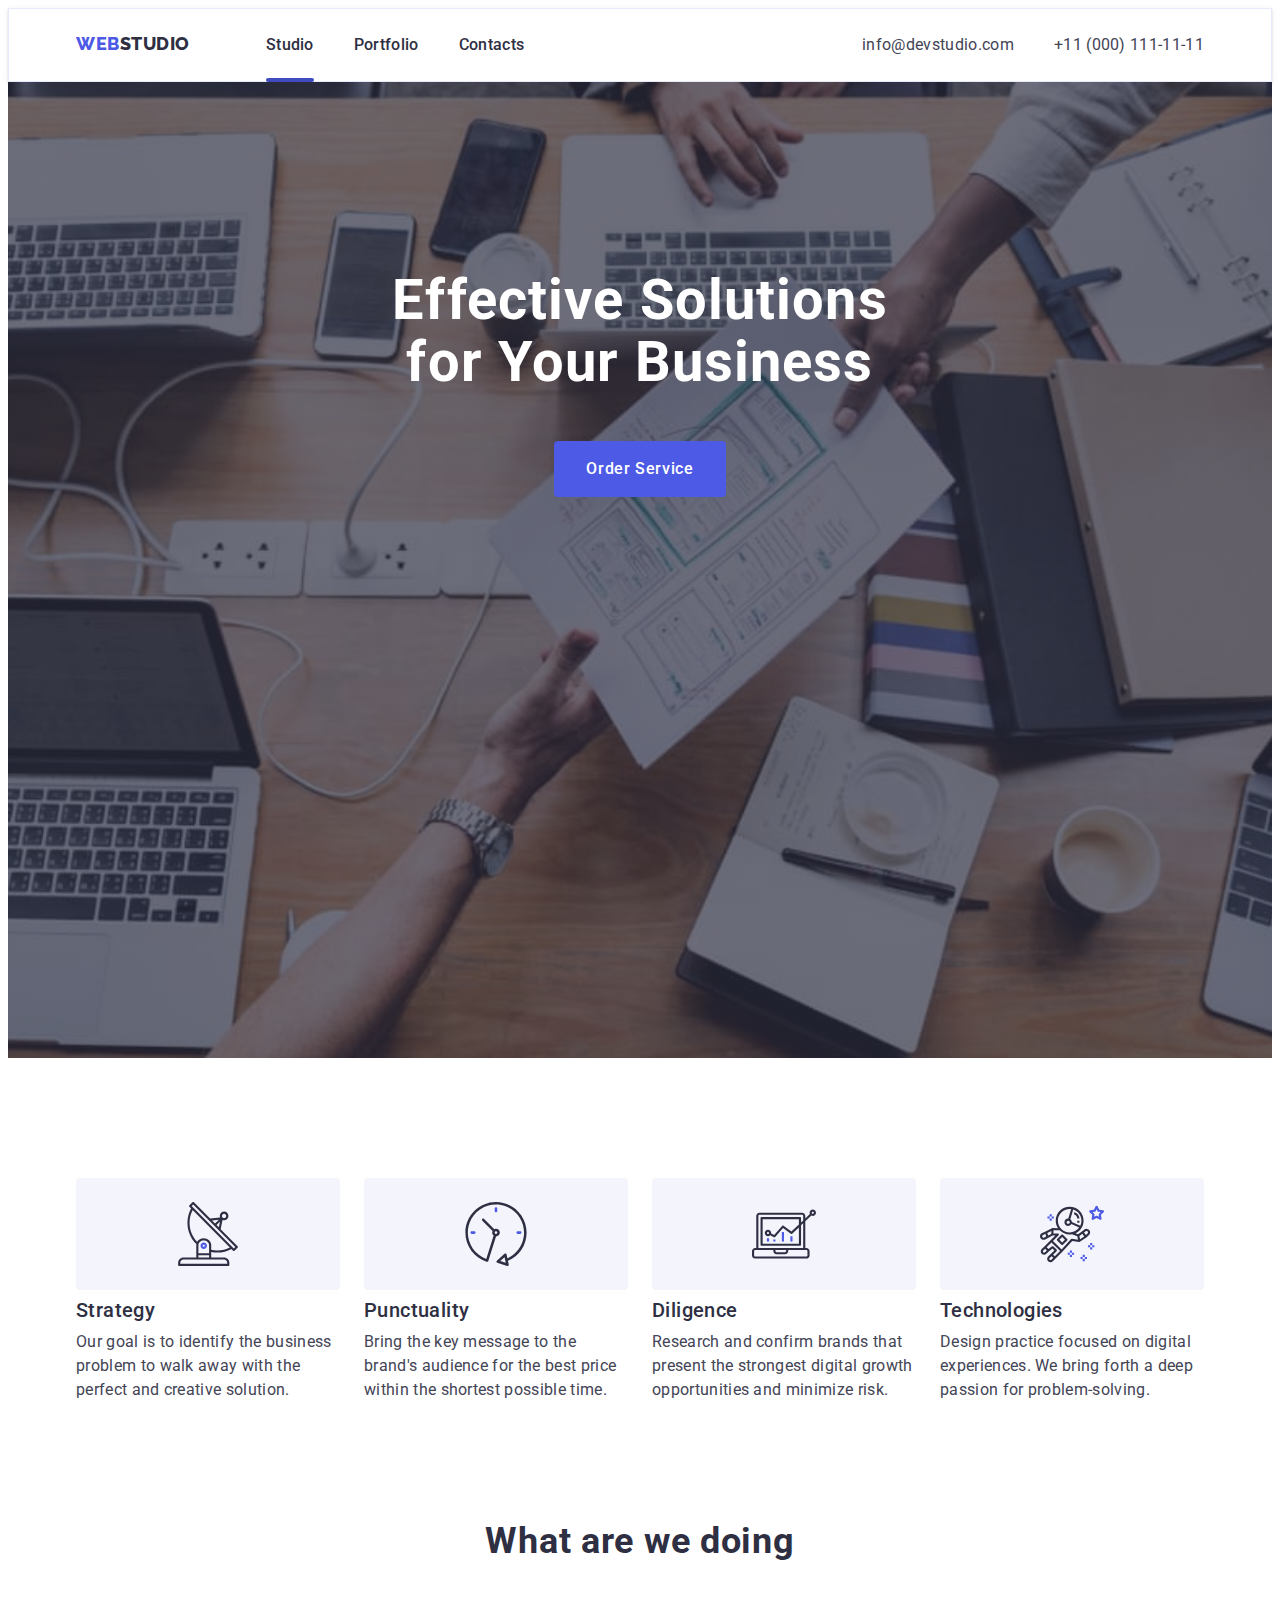
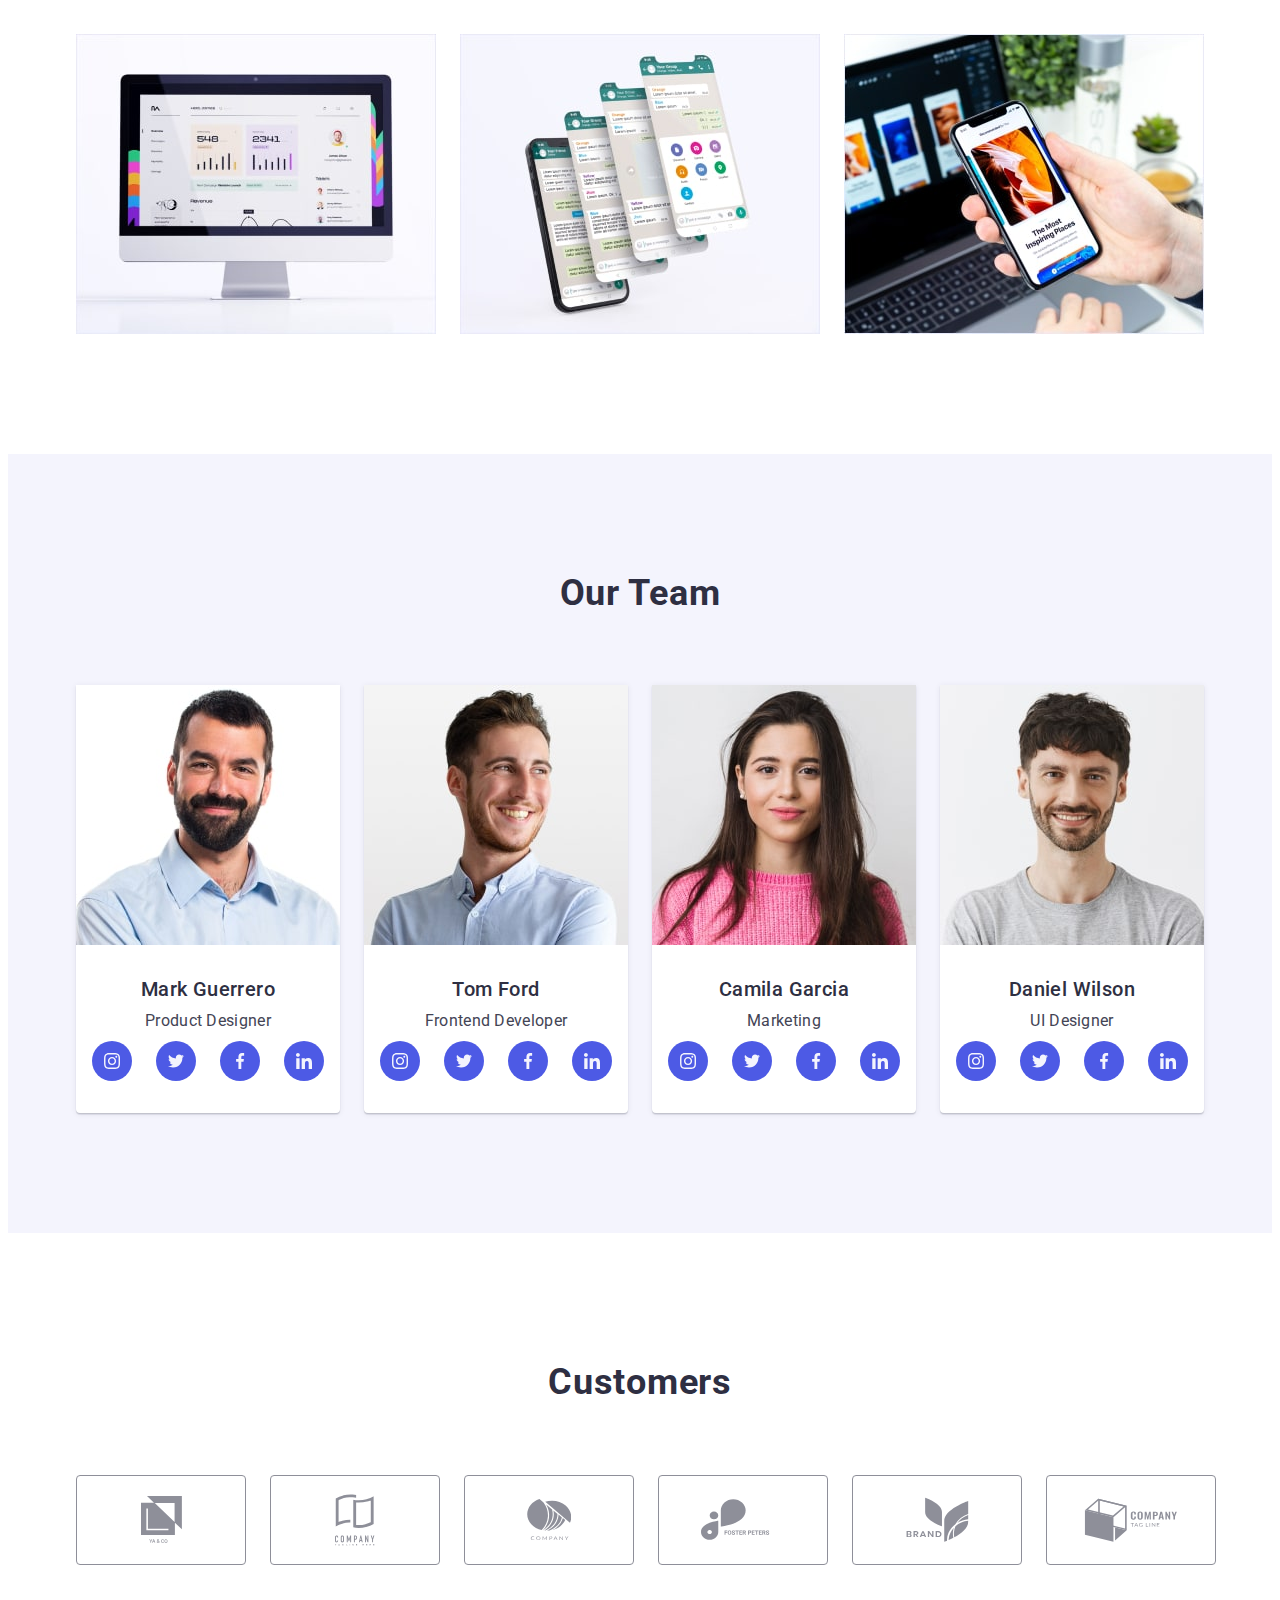
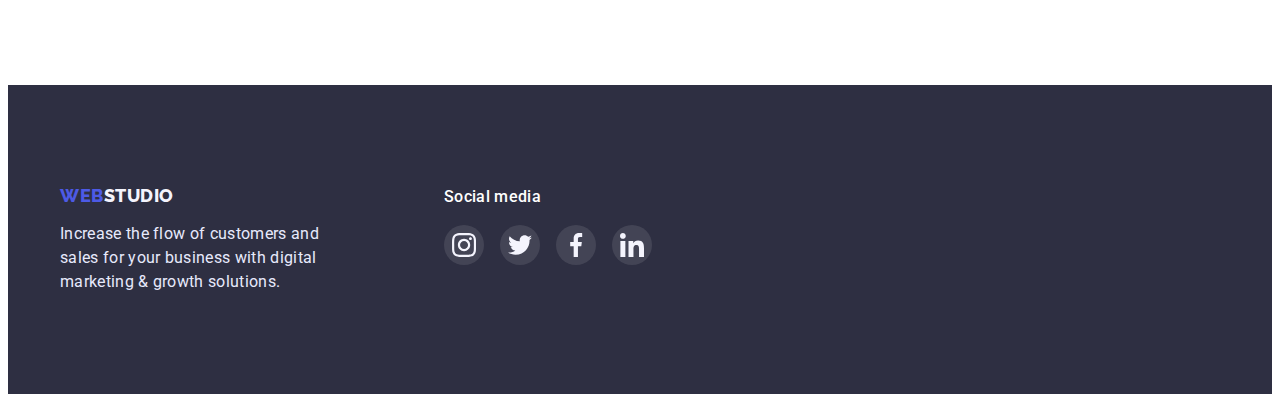
==== index.html @ 76eb7130 "forms done" ====
<!DOCTYPE html>
<html lang="en">
  <head>
    <meta charset="UTF-8" />
    <meta http-equiv="X-UA-Compatible" content="IE=edge" />
    <meta name="viewport" content="width=device-width, initial-scale=1.0" />
    <title>WebStudio</title>
    <link rel="preconnect" href="https://fonts.googleapis.com" />
    <link rel="preconnect" href="https://fonts.gstatic.com" crossorigin />
    <link
      href="https://fonts.googleapis.com/css2?family=Raleway:wght@800&family=Roboto:wght@400;500;700;900&display=swap"
      rel="stylesheet"
    />
    <link
      rel="stylesheet"
      href="https://cdnjs.cloudflare.com/ajax/libs/modern-normalize/1.1.0/modern-normalize.min.css"
      integrity="sha512-wpPYUAdjBVSE4KJnH1VR1HeZfpl1ub8YT/NKx4PuQ5NmX2tKuGu6U/JRp5y+Y8XG2tV+wKQpNHVUX03MfMFn9Q=="
      crossorigin="anonymous"
      referrerpolicy="no-referrer"
    />
    <link rel="stylesheet" href="./css/styles.css" />
  </head>
  <body class="main">
    <!-- Header -->
    <header class="header">
      <div class="header-main-box container">
        <nav class="header-navigation">
          <div class="header-logo-box">
            <a href="./index.html" class="header-logo link-deco"
              ><span class="logo-color">Web</span>Studio</a
            >
          </div>
          <ul class="list header-list">
            <li class="header-li-1">
              <a href="./index.html" class="header-list-item1 link-deco active"
                >Studio</a
              >
            </li>
            <li class="header-li-2">
              <a href="./portfolio.html" class="header-list-item2 link-deco"
                >Portfolio</a
              >
            </li>
            <li>
              <a href="" class="header-list-item3 link-deco">Contacts</a>
            </li>
          </ul>
        </nav>
        <address class="header-contacts">
          <ul class="list header-contacts-flex">
            <li class="adress-list1">
              <a href="mailto:info@devstudio.com" class="header-mail link-deco"
                >info@devstudio.com</a
              >
            </li>
            <li>
              <a href="tel:+110001111111" class="header-tel link-deco"
                >+11 (000) 111-11-11</a
              >
            </li>
          </ul>
        </address>
      </div>
    </header>
    <!-- /Header -->
    <main>
      <!-- Hero section -->
      <section class="hero-background">
        <div class="hero-main-box container hero-back-img">
          <h1 class="hero-title">Effective Solutions for Your Business</h1>
          <button type="button" class="hero-button" data-modal-open>
            Order Service
          </button>
          <div class="backdrop is-hidden" data-modal>
            <div class="modal">
              <button type="button" class="modal-button" data-modal-close>
                <svg class="close-modal-icon" width="8" height="8">
                  <use href="./images/symbol-defs.svg#icon-close-icon"></use>
                </svg>
              </button>
              <h3 class="modal-main-title">
                Leave your contacts and we will call you back
              </h3>
              <form class="modal-form">
                <div class="form-group">
                  <label for="text" class="form-label"
                    ><span class="span-label">Name</span>
                    <div class="form-box">
                      <input
                        type="text"
                        id="text"
                        class="form-input-1"
                        name="name"
                        required
                      />
                      <svg class="form-icon-1" width="22" height="24">
                        <use href="./images/symbol-defs.svg#icon-Frame"></use>
                      </svg>
                    </div>
                  </label>
                </div>
                <div class="form-group">
                  <label for="tel" class="form-label"
                    ><span>Phone</span>
                    <div class="form-box">
                      <input
                        type="tel"
                        id="tel"
                        class="form-input-2"
                        name="phone"
                        required
                      />
                      <svg class="form-icon-2" width="22" height="24">
                        <use href="./images/symbol-defs.svg#icon-phone"></use>
                      </svg>
                    </div>
                  </label>
                </div>
                <div class="form-group">
                  <label for="email" class="form-label">
                    <span>Email</span>
                    <div class="form-box">
                      <input
                        type="email"
                        id="email"
                        class="form-input-3"
                        name="email"
                        required
                      />
                      <svg class="form-icon-3" width="22" height="24">
                        <use
                          href="./images/symbol-defs.svg#icon-email-black"
                        ></use>
                      </svg>
                    </div>
                  </label>
                </div>
                <label for="comment" class="text-area-label">
                  <span>Comment</span>
                  <div class="">
                    <textarea
                      name="comment"
                      class="text-area"
                      placeholder="Text input"
                      id="comment"
                    ></textarea>
                  </div>
                </label>
                <div class="form-check-box">
                  <input
                    type="checkbox"
                    id="Policy"
                    name="Policy"
                    class="form-check visually-hidden"
                    required
                  />
                  <label for="Policy" class="form-label-check">
                    <span>
                      <svg class="form-icon-check" width="10" height="8">
                        <use href="./images/symbol-defs.svg#icon-Check"></use>
                      </svg>
                    </span>
                    I accept the terms and conditions of the Privacy Policy
                  </label>
                </div>
                <button type="submit" class="modal-send-button">Send</button>
              </form>
            </div>
          </div>
        </div>
      </section>
      <!-- /Hero section -->

      <!-- Section 1 -->
      <section class="section1-box">
        <!-- Семантичний заголовок Н2,потім прибрати -->
        <div class="container">
          <h2 hidden>Advantages</h2>
          <ul class="list section-1">
            <li>
              <div class="section1-box-item">
                <a href="">
                  <svg class="section1-icons" width="64" height="64">
                    <use href="./images/symbol-defs.svg#icon-antenna"></use>
                  </svg>
                </a>
              </div>
              <h3 class="main-section1-h3 sect1-item1">Strategy</h3>
              <p class="main-section1-text">
                Our goal is to identify the business problem to walk away with
                the perfect and creative solution.
              </p>
            </li>
            <li>
              <div class="section1-box-item">
                <a href="">
                  <svg class="section1-icons" width="64" height="64">
                    <use href="./images/symbol-defs.svg#icon-clock"></use>
                  </svg>
                </a>
              </div>
              <h3 class="main-section1-h3 sect1-item2">Punctuality</h3>
              <p class="main-section1-text">
                Bring the key message to the brand's audience for the best price
                within the shortest possible time.
              </p>
            </li>
            <li>
              <div class="section1-box-item">
                <a href="">
                  <svg class="section1-icons" width="64" height="64">
                    <use href="./images/symbol-defs.svg#icon-diagram"></use>
                  </svg>
                </a>
              </div>
              <h3 class="main-section1-h3 sect1-item3">Diligence</h3>
              <p class="main-section1-text">
                Research and confirm brands that present the strongest digital
                growth opportunities and minimize risk.
              </p>
            </li>
            <li>
              <div class="section1-box-item">
                <a href="">
                  <svg class="section1-icons" width="64" height="64">
                    <use href="./images/symbol-defs.svg#icon-astronaut"></use>
                  </svg>
                </a>
              </div>
              <h3 class="main-section1-h3 sect1-item4">Technologies</h3>
              <p class="main-section1-text">
                Design practice focused on digital experiences. We bring forth a
                deep passion for problem-solving.
              </p>
            </li>
          </ul>
        </div>
      </section>
      <!-- /Section 1 -->

      <!-- Section 2 -->
      <section class="section2-box">
        <div class="container">
          <h2 class="main-section2-h2">What are we doing</h2>
          <ul class="list section-2">
            <li>
              <img
                src="./images/sec2img1-min.jpg"
                alt="our offers"
                width="360"
                height="300"
              />
            </li>
            <li>
              <img
                src="./images/sec2img2-min.jpg"
                alt="our offers"
                width="360"
                height="300"
              />
            </li>
            <li>
              <img
                src="./images/sec2img3-min.jpg"
                alt="our offers"
                width="360"
                height="300"
              />
            </li>
          </ul>
        </div>
      </section>
      <!-- /Section 2 -->

      <!-- Section 3 -->
      <section class="team-section">
        <div class="container">
          <h2 class="main-section3-h2">Our Team</h2>
          <ul class="list social-list">
            <li class="team-list-1">
              <img
                src="./images/team1-min.jpg"
                alt="Our Team"
                width="264"
                height="260"
              />
              <div class="team-text-box">
                <h3 class="our-team-h3">Mark Guerrero</h3>
                <p class="our-team-text">Product Designer</p>
                <ul class="social-list list">
                  <li class="team-list-size">
                    <a href="" class="social-link-item">
                      <svg width="16" height="16" class="team-sections-svg">
                        <use
                          href="./images/symbol-defs.svg#icon-instagram"
                        ></use>
                      </svg>
                    </a>
                  </li>
                  <li class="team-list-size">
                    <a href="" class="social-link-item">
                      <svg width="16" height="16" class="team-sections-svg">
                        <use href="./images/symbol-defs.svg#icon-twitter"></use>
                      </svg>
                    </a>
                  </li>
                  <li class="team-list-size">
                    <a href="" class="social-link-item">
                      <svg width="16" height="16" class="team-sections-svg">
                        <use
                          href="./images/symbol-defs.svg#icon-facebook"
                        ></use>
                      </svg>
                    </a>
                  </li>
                  <li class="team-list-size">
                    <a href="" class="social-link-item">
                      <svg width="16" height="16" class="team-sections-svg">
                        <use
                          href="./images/symbol-defs.svg#icon-linkedin"
                        ></use>
                      </svg>
                    </a>
                  </li>
                </ul>
              </div>
            </li>
            <li class="team-list-1">
              <img
                src="./images/team2-min.jpg"
                alt="Our Team"
                width="264"
                height="260"
              />
              <div class="team-text-box">
                <h3 class="our-team-h3">Tom Ford</h3>
                <p class="our-team-text">Frontend Developer</p>
                <ul class="social-list list">
                  <li class="team-list-size">
                    <a href="" class="social-link-item">
                      <svg width="16" height="16" class="team-sections-svg">
                        <use
                          href="./images/symbol-defs.svg#icon-instagram"
                        ></use>
                      </svg>
                    </a>
                  </li>
                  <li class="team-list-size">
                    <a href="" class="social-link-item">
                      <svg width="16" height="16" class="team-sections-svg">
                        <use href="./images/symbol-defs.svg#icon-twitter"></use>
                      </svg>
                    </a>
                  </li>
                  <li class="team-list-size">
                    <a href="" class="social-link-item">
                      <svg width="16" height="16" class="team-sections-svg">
                        <use
                          href="./images/symbol-defs.svg#icon-facebook"
                        ></use>
                      </svg>
                    </a>
                  </li>
                  <li class="team-list-size">
                    <a href="" class="social-link-item">
                      <svg width="16" height="16" class="team-sections-svg">
                        <use
                          href="./images/symbol-defs.svg#icon-linkedin"
                        ></use>
                      </svg>
                    </a>
                  </li>
                </ul>
              </div>
            </li>
            <li class="team-list-1">
              <img
                src="./images/team3-min.jpg"
                alt="Our Team"
                width="264"
                height="260"
              />
              <div class="team-text-box">
                <h3 class="our-team-h3">Camila Garcia</h3>
                <p class="our-team-text">Marketing</p>
                <ul class="social-list list">
                  <li class="team-list-size">
                    <a href="" class="social-link-item">
                      <svg width="16" height="16" class="team-sections-svg">
                        <use
                          href="./images/symbol-defs.svg#icon-instagram"
                        ></use>
                      </svg>
                    </a>
                  </li>
                  <li class="team-list-size">
                    <a href="" class="social-link-item">
                      <svg width="16" height="16" class="team-sections-svg">
                        <use href="./images/symbol-defs.svg#icon-twitter"></use>
                      </svg>
                    </a>
                  </li>
                  <li class="team-list-size">
                    <a href="" class="social-link-item">
                      <svg width="16" height="16" class="team-sections-svg">
                        <use
                          href="./images/symbol-defs.svg#icon-facebook"
                        ></use>
                      </svg>
                    </a>
                  </li>
                  <li class="team-list-size">
                    <a href="" class="social-link-item">
                      <svg width="16" height="16" class="team-sections-svg">
                        <use
                          href="./images/symbol-defs.svg#icon-linkedin"
                        ></use>
                      </svg>
                    </a>
                  </li>
                </ul>
              </div>
            </li>
            <li class="team-list-1">
              <img
                src="./images/team4-min.jpg"
                alt="Our Team"
                width="264"
                height="260"
              />
              <div class="team-text-box">
                <h3 class="our-team-h3">Daniel Wilson</h3>
                <p class="our-team-text">UI Designer</p>
                <ul class="social-list list">
                  <li class="team-list-size">
                    <a href="" class="social-link-item">
                      <svg width="16" height="16" class="team-sections-svg">
                        <use
                          href="./images/symbol-defs.svg#icon-instagram"
                        ></use>
                      </svg>
                    </a>
                  </li>
                  <li class="team-list-size">
                    <a href="" class="social-link-item">
                      <svg width="16" height="16" class="team-sections-svg">
                        <use href="./images/symbol-defs.svg#icon-twitter"></use>
                      </svg>
                    </a>
                  </li>
                  <li class="team-list-size">
                    <a href="" class="social-link-item">
                      <svg width="16" height="16" class="team-sections-svg">
                        <use
                          href="./images/symbol-defs.svg#icon-facebook"
                        ></use>
                      </svg>
                    </a>
                  </li>
                  <li class="team-list-size">
                    <a href="" class="social-link-item">
                      <svg width="16" height="16" class="team-sections-svg">
                        <use
                          href="./images/symbol-defs.svg#icon-linkedin"
                        ></use>
                      </svg>
                    </a>
                  </li>
                </ul>
              </div>
            </li>
          </ul>
        </div>
      </section>
      <!-- /Section 3 -->

      <!-- Section 4 -->
      <section class="customers-section">
        <div class="container">
          <h2 class="main-section4-h2">Customers</h2>
          <ul class="list customers-list">
            <li class="customers-list-items">
              <a href="" class="customers-items">
                <svg class="section4-icon-1" width="41" height="47">
                  <use href="./images/symbol-defs.svg#icon-group"></use>
                </svg>
              </a>
            </li>
            <li class="customers-list-items">
              <a href="" class="customers-items">
                <svg class="section4-icon-2" width="40" height="52">
                  <use href="./images/symbol-defs.svg#icon-group2"></use>
                </svg>
              </a>
            </li>
            <li class="customers-list-items">
              <a href="" class="customers-items">
                <svg class="section4-icon-3" width="44" height="41">
                  <use href="./images/symbol-defs.svg#icon-group3"></use>
                </svg>
              </a>
            </li>
            <li class="customers-list-items">
              <a href="" class="customers-items">
                <svg class="section4-icon-4" width="84" height="41">
                  <use href="./images/symbol-defs.svg#icon-group4"></use>
                </svg>
              </a>
            </li>
            <li class="customers-list-items">
              <a href="" class="customers-items">
                <svg class="section4-icon-5" width="63" height="45">
                  <use href="./images/symbol-defs.svg#icon-group5"></use>
                </svg>
              </a>
            </li>
            <li class="customers-list-items">
              <a href="" class="customers-items">
                <svg class="section4-icon-6" width="94" height="44">
                  <use href="./images/symbol-defs.svg#icon-group6"></use>
                </svg>
              </a>
            </li>
          </ul>
        </div>
      </section>

      <!-- /Section 4 -->
    </main>

    <!-- Footer -->
    <footer class="background-footer">
      <div class="footer-container">
        <div>
          <a href="./index.html" class="footer-title link-deco"
            ><span class="logo-color">Web</span>Studio</a
          >
          <p class="footer-text">
            Increase the flow of customers and sales for your business with
            digital marketing & growth solutions.
          </p>
        </div>
        <div class="footer-social-box">
          <p class="footer-social-text">Social media</p>
          <ul class="footer-socials-list list">
            <li class="footer-icons">
              <a href="" class="footer-icon-1">
                <svg width="24" height="24" class="footer-svg">
                  <use href="./images/symbol-defs.svg#icon-instagram"></use>
                </svg>
              </a>
            </li>
            <li class="footer-icons">
              <a href="" class="footer-icon-1">
                <svg width="24" height="24" class="footer-svg">
                  <use href="./images/symbol-defs.svg#icon-twitter"></use>
                </svg>
              </a>
            </li>
            <li class="footer-icons">
              <a href="" class="footer-icon-1">
                <svg width="24" height="24" class="footer-svg">
                  <use href="./images/symbol-defs.svg#icon-facebook"></use>
                </svg>
              </a>
            </li>
            <li class="footer-icons">
              <a href="" class="footer-icon-1">
                <svg width="24" height="24" class="footer-svg">
                  <use href="./images/symbol-defs.svg#icon-linkedin"></use>
                </svg>
              </a>
            </li>
          </ul>
        </div>
      </div>
    </footer>
    <script src="./js/modal.js"></script>
  </body>
</html>
---- css/styles.css ----
:root {
  --main-title-color: #2e2f42;
  --secondary-text-color: #434455;
  --button-section-color: #4d5ae5;
}

h1,
h2,
h3,
h4,
h5,
h6,
p {
  margin: 0;
}

ul {
  margin: 0;
  padding: 0;
}

img {
  display: block;
}
body {
  font-family: "Roboto", sans-serif;
}

.container {
  width: 1160px;
  margin: 0 auto;
  padding-left: 16px;
  padding-right: 16px;
  box-sizing: border-box;
}

.header-main-box {
  display: flex;
  align-items: center;
}

.list {
  list-style: none;
  margin: 0;
  padding: 0;
}

.visually-hidden {
  visibility: hidden;
}

/* ---------------  Header ----------*/

.header {
  border: 1px solid #e7e9fc;
  padding: 24px 0;
  box-shadow: 0px 2px 1px rgba(46, 47, 66, 0.08),
    0px 1px 1px rgba(46, 47, 66, 0.16), 0px 1px 6px rgba(46, 47, 66, 0.08);
}

.header-navigation {
  display: flex;
}
.header-logo {
  font-family: "Raleway";
  font-style: normal;
  font-weight: 800;
  font-size: 18px;
  line-height: 1.2;
  letter-spacing: 0.03em;
  color: var(--main-title-color);
  text-transform: uppercase;
}

.header-logo-box {
  margin-right: 76px;
}

.header-list {
  display: flex;
  margin-left: 0 auto;
}

.header-contacts {
  margin-left: auto;
}

.header-contacts-flex {
  display: flex;
}

.logo-color {
  color: #4d5ae5;
}

.active {
  position: relative;
}

.header-list-item1 {
  font-weight: 500;
  font-size: 16px;
  line-height: 1.5;
  letter-spacing: 0.02em;
  color: var(--main-title-color);
  transition: 250ms cubic-bezier(0.4, 0, 0.2, 1);
}

.active::after {
  content: "";
  position: absolute;
  left: 0;
  bottom: -145%;
  display: block;
  width: 100%;
  height: 4px;
  background-color: #404bbf;
  border-radius: 2px;
}

.header-li-1 {
  margin-right: 40px;
}

.header-list-item1:hover,
.header-list-item1:focus {
  color: #404bbf;
}

.header-list-item2 {
  font-weight: 500;
  font-size: 16px;
  line-height: 1.5;
  letter-spacing: 0.02em;
  color: var(--main-title-color);
  transition: 250ms cubic-bezier(0.4, 0, 0.2, 1);
}

.header-li-2 {
  margin-right: 40px;
}

.header-list-item2:hover,
.header-list-item2:focus {
  color: #404bbf;
}

.header-list-item3 {
  font-weight: 500;
  font-size: 16px;
  line-height: 1.5;
  letter-spacing: 0.02em;
  color: var(--main-title-color);
  transition: 250ms cubic-bezier(0.4, 0, 0.2, 1);
}

.header-list-item3:hover,
.header-list-item3:focus {
  color: #404bbf;
}

.header-mail {
  font-style: normal;
  font-weight: 400;
  font-size: 16px;
  line-height: 1.5;
  letter-spacing: 0.02em;
  color: #434455;
  transition: 250ms cubic-bezier(0.4, 0, 0.2, 1);
}

.header-mail:hover,
.header-mail:focus {
  color: #404bbf;
}

.header-tel {
  font-style: normal;
  font-weight: 400;
  font-size: 16px;
  line-height: 1.5;
  letter-spacing: 0.02em;
  color: #434455;
  transition: 250ms cubic-bezier(0.4, 0, 0.2, 1);
}

.adress-list1 {
  margin-right: 40px;
}

.header-tel:hover,
.header-tel:focus {
  color: #404bbf;
}

/* /Header */

/* -----------------------Web Studio ---*/

.main {
  background: #ffffff;
}

.link-deco {
  text-decoration: none;
}

/*------- Hero Section */

.hero-background {
  padding-top: 188px;
  padding-bottom: 188px;
  margin: auto;

  background-color: #2e2f42;

  background-image: linear-gradient(
      rgba(46, 47, 66, 0.7),
      rgba(46, 47, 66, 0.7)
    ),
    url(../images/people-office\ .jpg);

  height: 600px;
  max-width: 1440px;
  background-size: cover;
  background-repeat: no-repeat;
  background-position: center;
}

.hero-title {
  margin: 0 auto;
  margin-bottom: 48px;
  width: 496px;
  font-style: normal;
  font-size: 56px;
  line-height: 1.1;
  letter-spacing: 0.02em;
  color: #ffffff;
  text-align: center;
}

.hero-button {
  font-family: "Roboto";
  font-style: normal;
  font-weight: 500;
  font-size: 16px;
  line-height: 1.5;
  letter-spacing: 0.04em;
  color: #ffffff;
  background: #4d5ae5;
  cursor: pointer;
  padding: 16px 32px;
  border-radius: 4px;
  border: none;
  display: inline-block;
  margin-left: auto;
  margin-right: auto;
  transition: 250ms cubic-bezier(0.4, 0, 0.2, 1);
}

.hero-button:hover,
.hero-button:focus {
  background: #404bbf;
}

.hero-main-box {
  margin: 0 auto;
  display: flex;
  flex-direction: column;
}

.backdrop {
  position: absolute;
  top: 0;
  left: 0;
  width: 100%;
  height: 676px;
  background-color: rgba(33, 33, 33, 0.2);
  opacity: 1;
  transition: opacity 250ms cubic-bezier(0.4, 0, 0.2, 1);
}

.backdrop.is-hidden {
  opacity: 0;
  pointer-events: none;
}

.modal {
  position: absolute;
  width: 408px;
  height: 576px;
  transform: translate(-50%, -50%);
  background: #fcfcfc;
  top: 374px;
  left: 50%;
  padding: 72px 24px 24px 24px;
  transition: 250ms cubic-bezier(0.4, 0, 0.2, 1);
}

.modal-button {
  position: absolute;
  display: flex;
  top: 24px;
  right: 24px;
  width: 24px;
  height: 24px;
  background: #e7e9fc;
  border: 1px solid rgba(0, 0, 0, 0.1);
  border-radius: 50%;
  margin-left: auto;
  transition: 250ms cubic-bezier(0.4, 0, 0.2, 1);
  padding: 0;
}

.modal-button:hover,
.modal-button:focus {
  background: #404bbf;
  fill: #ffffff;
}

.close-modal-icon {
  width: 8px;
  height: 8px;
  margin: auto;
}

.modal-main-title {
  font-weight: 500;
  font-size: 16px;
  line-height: 1.5;
  text-align: center;
  margin-bottom: 16px;
}

.modal-form {
  display: flex;
  flex-direction: column;
  align-items: center;
}

.form-box {
  position: relative;
}

.form-group {
  margin-bottom: 8px;
}

.text-form {
  margin-bottom: 20px;
}

.form-input-1 {
  width: 100%;
  height: 40px;
  border: 1px solid rgba(33, 33, 33, 0.2);
  border-radius: 4px;
  padding: 0;
  padding-left: 38px;
  padding-top: 11px;
  padding-bottom: 11px;
  outline: transparent;
  transition: 250ms cubic-bezier(0.4, 0, 0.2, 1);
}

.form-input-1:hover,
.form-input-1:focus {
  border: 1px solid #4d5ae5;
}

.form-input-1:focus + .form-icon-1 {
  fill: #4d5ae5;
}

.form-input-1:hover + .form-icon-1 {
  fill: #4d5ae5;
}

.form-icon-1 {
  position: absolute;
  left: 18px;
  top: 20%;
  /* transform: translate(-50%); */
}

.form-input-2 {
  width: 100%;
  height: 40px;
  border: 1px solid rgba(33, 33, 33, 0.2);
  border-radius: 4px;
  padding: 0;
  padding-left: 38px;
  padding-top: 11px;
  padding-bottom: 11px;
  outline: transparent;
  transition: 250ms cubic-bezier(0.4, 0, 0.2, 1);
}

.form-input-2:hover,
.form-input-2:focus {
  border: 1px solid #4d5ae5;
}

.form-input-2:focus + .form-icon-2 {
  fill: #4d5ae5;
}

.form-input-2:hover + .form-icon-2 {
  fill: #4d5ae5;
}

.form-icon-2 {
  position: absolute;
  left: 15px;
  top: 20%;
}

/* .form-input-2:valid {
  background-color: #31d0aa;
} */

.form-input-3 {
  width: 100%;
  height: 40px;
  border: 1px solid rgba(33, 33, 33, 0.2);
  border-radius: 4px;
  padding: 0;
  padding-left: 38px;
  padding-top: 11px;
  padding-bottom: 11px;
  outline: transparent;
  transition: 250ms cubic-bezier(0.4, 0, 0.2, 1);
}

.form-input-3:hover,
.form-input-3:focus {
  border: 1px solid #4d5ae5;
}

.form-input-3:focus + .form-icon-3 {
  fill: #4d5ae5;
}

.form-input-3:hover + .form-icon-3 {
  fill: #4d5ae5;
}

.form-icon-3 {
  position: absolute;
  left: 14px;
  top: 20%;
}

.text-area {
  width: 100%;
  height: 120px;
  border: 1px solid rgba(33, 33, 33, 0.2);
  border-radius: 4px;
  resize: none;
  padding: 8px 16px;
  font-family: "Roboto";
  font-style: normal;
  font-weight: 400;
  font-size: 12px;
  line-height: 1.16;
  letter-spacing: 0.04em;
  color: rgba(117, 117, 117, 0.5);
  transition: 250ms cubic-bezier(0.4, 0, 0.2, 1);
}

.text-area:hover,
.text-area:focus {
  border: 1px solid #4d5ae5;
}

.form-input-4::placeholder {
  color: rgba(117, 117, 117, 0.5);
}

.modal-send-button {
  font-family: "Roboto";
  font-style: normal;
  font-weight: 500;
  font-size: 16px;
  line-height: 1.5;
  cursor: pointer;
  display: block;
  letter-spacing: 0.04em;
  color: #ffffff;
  width: 169px;
  background: #4d5ae5;
  box-shadow: 0px 4px 4px rgba(0, 0, 0, 0.15);
  border-radius: 4px;
  border: none;
  padding: 16px 32px;
  margin-top: 24px;
  transition: 250ms cubic-bezier(0.4, 0, 0.2, 1);
}

.modal-send-button:hover,
.modal-send-button:focus {
  background: #404bbf;
}

/* .span-label {
  display: block;
} */

.form-label span {
  width: 360px;
  margin-bottom: 4px;
  color: #8e8f99;
  letter-spacing: 0.04em;
  font-family: "Roboto";
  font-style: normal;
  font-weight: 400;
  font-size: 12px;
  line-height: 1.16;
  display: block;
}

.text-area-label {
  width: 360px;
  color: #8e8f99;
  letter-spacing: 0.04em;
  font-family: "Roboto";
  font-style: normal;
  font-weight: 400;
  font-size: 12px;
  line-height: 1.16;
  display: block;
}

.form-check-box {
}

.form-check {
  position: relative;
}

.form-icon-check {
  position: absolute;
  left: 26px;
  bottom: 102px;
  fill: #ffffff;
}

.form-label-check {
  font-weight: 400;
  font-size: 12px;
  line-height: 1.16;
  letter-spacing: 0.04em;
  color: #757575;
  display: flex;
  align-items: center;
}

.form-label-check::before {
  position: absolute;
  left: 23px;
  content: "";
  display: block;
  width: 16px;
  height: 16px;
  border: 1.25px solid #2e2f42;
  border-radius: 2px;
  margin-right: 8px;
}

.form-check:checked + .form-label-check::before {
  background: #404bbf;
}

/* .form-label-check span {
  display: block;
  width: 16px;
  height: 16px;
  border: 1.25px solid #2e2f42;
  border-radius: 2px;
  margin-right: 8px;
  display: flex;
  align-items: center;
  /* fill: transparent; */

/* .form-check:checked + .form-label-check span {
  fill: #404bbf;
} */

/* /Hero Section */

/* ----------------Section 1 */

.main-section1-h3 {
  font-weight: 500;
  font-size: 20px;
  line-height: 1.2;
  letter-spacing: 0.02em;
  color: var(--main-title-color);
  margin: 0;
}

.main-section1-text {
  font-weight: 400;
  font-size: 16px;
  line-height: 1.5;
  letter-spacing: 0.02em;
  color: var(--secondary-text-color);
  width: 264px;
  margin: 0;
  margin-top: 8px;
}

.section1-box-item {
  height: 112px;
  background: #f4f4fd;
  border-radius: 4px;
  margin-bottom: 8px;
  display: flex;
  justify-content: center;
  align-items: center;
}

.section1-icons {
  display: flex;
  width: 64px;
  height: 64px;
}

.section1-box {
  padding-top: 120px;
  padding-bottom: 120px;
}

.section-1 {
  display: flex;
  list-style: none;
  padding: 0;
  gap: 24px;
  margin-left: 0;
}

/* /Section 1 */

/*---------------- Section 2 */

.section2-box {
  padding-bottom: 120px;
}

.main-section2-h2 {
  font-size: 36px;
  line-height: 1.1;
  letter-spacing: 0.02em;
  color: var(--main-title-color);
  display: flex;
  justify-content: center;
  margin-bottom: 72px;
}

.section-2 {
  display: flex;
  justify-content: center;
  gap: 24px;
}
/* /Section 2 */

/* -----------------Section 3*/

.team-text-box {
  padding: 32px 16px;
}

.main-section3-h2 {
  font-size: 36px;
  line-height: 1.1;
  letter-spacing: 0.02em;
  color: var(--main-title-color);
  margin: 0;
  display: flex;
  justify-content: center;
  margin-bottom: 72px;
  text-transform: capitalize;
}

.our-team-h3 {
  font-weight: 500;
  font-size: 20px;
  line-height: 1.2;
  letter-spacing: 0.02em;
  color: var(--main-title-color);
  display: flex;
  justify-content: center;
  margin: 0;
  margin-bottom: 8px;
}

.our-team-text {
  font-weight: 400;
  font-size: 16px;
  line-height: 1.5;
  letter-spacing: 0.02em;
  color: var(--secondary-text-color);
  display: flex;
  justify-content: center;
  margin: 0;
}

.team-section {
  background: #f4f4fd;
  padding-bottom: 120px;
  padding-top: 120px;
}

.team-list-1 {
  display: flex;
  flex-direction: column;
  background: #ffffff;
  box-shadow: 0px 1px 6px rgba(46, 47, 66, 0.08),
    0px 1px 1px rgba(46, 47, 66, 0.16), 0px 2px 1px rgba(46, 47, 66, 0.08);
  border-radius: 0px 0px 4px 4px;
}

.social-list {
  display: flex;
  gap: 24px;
  justify-content: center;
  margin-top: 8px;
}

.team-list-size {
  width: 40px;
  height: 40px;
}

.social-link-item {
  display: flex;
  width: 40px;
  height: 40px;
  background-color: #4d5ae5;
  border-radius: 50%;
  justify-content: center;
  align-items: center;
  transition: 250ms cubic-bezier(0.4, 0, 0.2, 1);
}

.team-sections-svg {
  display: flex;
  width: 16px;
  height: 16px;
}

.team-sections-svg {
  fill: currentColor;
}

.social-link-item:hover,
.social-link-item:focus {
  background-color: #404bbf;
}

/* /Section 3*/

/* Section 4 */

.customers-section {
  padding-top: 130px;
  padding-bottom: 120px;
}

.main-section4-h2 {
  font-size: 36px;
  line-height: 1.1;
  letter-spacing: 0.02em;
  color: var(--main-title-color);
  margin: 0;
  display: flex;
  justify-content: center;
  margin-bottom: 72px;
  text-transform: capitalize;
}

.customers-list {
  display: flex;
  gap: 24px;
}

.customers-items {
  width: 168px;
  height: 88px;
  border: 1px solid #8e8f99;
  border-radius: 4px;
  display: flex;
  justify-content: center;
  align-items: center;
  color: #8e8f99;
  transition: 250ms cubic-bezier(0.4, 0, 0.2, 1);
}

.customers-items:hover,
.customers-items:focus {
  border: 1px solid #404bbf;
  color: #404bbf;
}

.section4-icon-1 {
  width: 41px;
  height: 47px;
  fill: #8e8f99;
  fill: currentColor;
}

.section4-icon-2 {
  width: 40px;
  height: 52px;
  /* fill: #8e8f99; */
  fill: currentColor;
}

.section4-icon-3 {
  width: 44px;
  height: 41px;
  fill: #8e8f99;
  fill: currentColor;
}

.section4-icon-4 {
  width: 84px;
  height: 41px;
  fill: #8e8f99;
  fill: currentColor;
}

.section4-icon-5 {
  width: 63px;
  height: 45px;
  fill: #8e8f99;
  fill: currentColor;
}

.section4-icon-6 {
  width: 94px;
  height: 44px;
  fill: #8e8f99;
  fill: currentColor;
}

/* /Section 4 */

/* ------------------------Portfolio */

/* ------Button list-------- */

.main-section-box {
  padding-top: 96px;
  padding-bottom: 120px;
}

.button-sections {
  display: flex;
  justify-content: center;
  gap: 24px;
  margin-bottom: 72px;
}

.button-item1 {
  font-family: "Roboto";
  font-weight: 500;
  font-size: 16px;
  line-height: 1.5;
  letter-spacing: 0.04em;
  color: var(--button-section-color);
  background: #f4f4fd;
  cursor: pointer;
  width: 69px;
  height: 48px;
  border-radius: 4px;
  border: 1px solid #e7e9fc;
  padding: 12px 24px;
  transition: 250ms cubic-bezier(0.4, 0, 0.2, 1);
}

.button-item1:hover,
.button-item1:focus {
  color: #ffffff;
  background: #404bbf;
  box-shadow: 0px 3px 1px rgba(0, 0, 0, 0.1), 0px 2px 1px rgba(0, 0, 0, 0.08),
    0px 2px 2px rgba(0, 0, 0, 0.12);
  border: #ffffff;
}

.button-item2 {
  font-family: "Roboto";
  font-weight: 500;
  font-size: 16px;
  line-height: 1.5;
  letter-spacing: 0.04em;
  color: var(--button-section-color);
  background: #f4f4fd;
  cursor: pointer;
  height: 48px;
  border: 1px solid #e7e9fc;
  border-radius: 4px;
  padding: 12px 24px;
  transition: 250ms cubic-bezier(0.4, 0, 0.2, 1);
}

.button-item2:hover,
.button-item2:focus {
  color: #ffffff;
  background: #404bbf;
  box-shadow: 0px 3px 1px rgba(0, 0, 0, 0.1), 0px 2px 1px rgba(0, 0, 0, 0.08),
    0px 2px 2px rgba(0, 0, 0, 0.12);
  border: #ffffff;
}

.button-item3 {
  font-family: "Roboto";
  font-weight: 500;
  font-size: 16px;
  line-height: 1.5;
  letter-spacing: 0.04em;
  color: var(--button-section-color);
  background: #f4f4fd;
  cursor: pointer;
  width: 78px;
  height: 48px;
  border: 1px solid #e7e9fc;
  border-radius: 4px;
  transition: 250ms cubic-bezier(0.4, 0, 0.2, 1);
}

.button-item3:hover,
.button-item3:focus {
  color: #ffffff;
  background: #404bbf;
  box-shadow: 0px 3px 1px rgba(0, 0, 0, 0.1), 0px 2px 1px rgba(0, 0, 0, 0.08),
    0px 2px 2px rgba(0, 0, 0, 0.12);
  border: #ffffff;
}

.button-item4 {
  font-family: "Roboto";
  font-weight: 500;
  font-size: 16px;
  line-height: 1.5;
  letter-spacing: 0.04em;
  color: var(--button-section-color);
  background: #f4f4fd;
  cursor: pointer;
  width: 101px;
  height: 48px;
  border: 1px solid #e7e9fc;
  border-radius: 4px;
  transition: 250ms cubic-bezier(0.4, 0, 0.2, 1);
}

.button-item4:hover,
.button-item4:focus {
  color: #ffffff;
  background: #404bbf;
  box-shadow: 0px 3px 1px rgba(0, 0, 0, 0.1), 0px 2px 1px rgba(0, 0, 0, 0.08),
    0px 2px 2px rgba(0, 0, 0, 0.12);
  border: #ffffff;
}

.button-item5 {
  font-family: "Roboto";
  font-weight: 500;
  font-size: 16px;
  line-height: 1.5;
  letter-spacing: 0.04em;
  color: var(--button-section-color);
  background: #f4f4fd;
  cursor: pointer;
  width: 126px;
  height: 48px;
  border: 1px solid #e7e9fc;
  border-radius: 4px;
  transition: 250ms cubic-bezier(0.4, 0, 0.2, 1);
}

.button-item5:hover,
.button-item5:focus {
  color: #ffffff;
  background: #404bbf;
  box-shadow: 0px 3px 1px rgba(0, 0, 0, 0.1), 0px 2px 1px rgba(0, 0, 0, 0.08),
    0px 2px 2px rgba(0, 0, 0, 0.12);
  border: #ffffff;
}

/* /Button list */

/* ---------Portfolio Foto Section ------ */

.foto-section-h3 {
  font-weight: 500;
  font-size: 20px;
  line-height: 1.2;
  letter-spacing: 0.02em;
  color: var(--main-title-color);
  margin-bottom: 8px;
}

.foto-section-text {
  font-weight: 400;
  font-size: 16px;
  line-height: 1.5;
  letter-spacing: 0.02em;
  color: var(--secondary-text-color);
  margin: 0;
}

.foto-border {
  background: #ffffff;
  border-bottom: 1px solid #e7e9fc;
  border-left: 1px solid #e7e9fc;
  border-right: 1px solid #e7e9fc;
}

.foto-section {
  display: flex;
  flex-wrap: wrap;
  row-gap: 48px;
  column-gap: 24px;
}

.foto-item {
  width: calc((100% - 48px) / 3);
}

.foto-section-link {
  display: block;
  position: relative;
  overflow: hidden;
  width: 100%;
  height: 100%;
}

.foto-section-link:hover,
.foto-section-link:focus {
  transition-duration: 250ms;
  box-shadow: 0px 1px 6px rgba(46, 47, 66, 0.08),
    0px 1px 1px rgba(46, 47, 66, 0.16), 0px 2px 1px rgba(46, 47, 66, 0.08);
}

/* <<----- box shadow working  */
/* .foto-item:hover,
.foto-item:focus {
  /* transition-duration: 3000ms;
  box-shadow: 0px 1px 6px rgba(46, 47, 66, 0.08),
    0px 1px 1px rgba(46, 47, 66, 0.16), 0px 2px 1px rgba(46, 47, 66, 0.08);
} */

.overlay {
  position: relative;
  overflow: hidden;
}

.overlay-description {
  position: absolute;
  top: 0;
  left: 0;
  width: 100%;
  height: 100%;
  padding: 41px 32px 163px 32px;
  background: #4d5ae5;
  transform: translateY(100%);
  transition: transform 250ms cubic-bezier(0.4, 0, 0.2, 1);
}

.foto-section-link:hover .overlay-description {
  opacity: 0.8;
  transform: translateY(0);
}

.foto-section-link:focus .overlay-description {
  opacity: 0.8;
  transform: translateY(0);
}

.decsription-text {
  width: auto;
  height: 96px;
  font-weight: 400;
  font-size: 16px;
  line-height: 1.5;
  letter-spacing: 0.02em;
  color: #f4f4fd;
}

/* ---//Portfolio Foto Section--- */

/* -------------------Footer */

.footer-container {
  display: flex;
  width: 1160px;
  margin: 0 auto;
  padding-left: 16px;
  padding-right: 16px;
}

.background-footer {
  background: #2e2f42;
  padding-top: 100px;
  padding-bottom: 100px;
}

.footer-title {
  font-family: "Raleway";
  font-style: normal;
  font-weight: 800;
  font-size: 18px;
  line-height: 1.2;
  color: #f4f4fd;
  letter-spacing: 0.03em;
  text-transform: uppercase;
  margin-bottom: 16px;
  display: inline-block;
}
.footer-text {
  font-weight: 400;
  font-size: 16px;
  line-height: 1.5;
  color: #e7e9fc;
  letter-spacing: 0.02em;
  width: 264px;
}

.footer-social-text {
  font-weight: 500;
  font-size: 16px;
  line-height: 1.5;
  letter-spacing: 0.02em;
  color: #ffffff;
  margin-bottom: 16px;
}

.footer-social-box {
  margin-left: 120px;
  margin-right: auto;
}

.footer-socials-list {
  display: flex;
  justify-content: center;
  gap: 16px;
}

.footer-icon-1:hover,
.footer-icon-1:focus {
  background-color: #31d0aa;
}

.footer-icon-1 {
  display: flex;
  width: 40px;
  height: 40px;
  background-color: rgba(255, 255, 255, 0.1);
  border-radius: 50%;
  justify-content: center;
  align-items: center;
  transition: 250ms cubic-bezier(0.4, 0, 0.2, 1);
}

.footer-svg {
  display: flex;
  width: 24px;
  height: 24px;
}

/* /Footer */
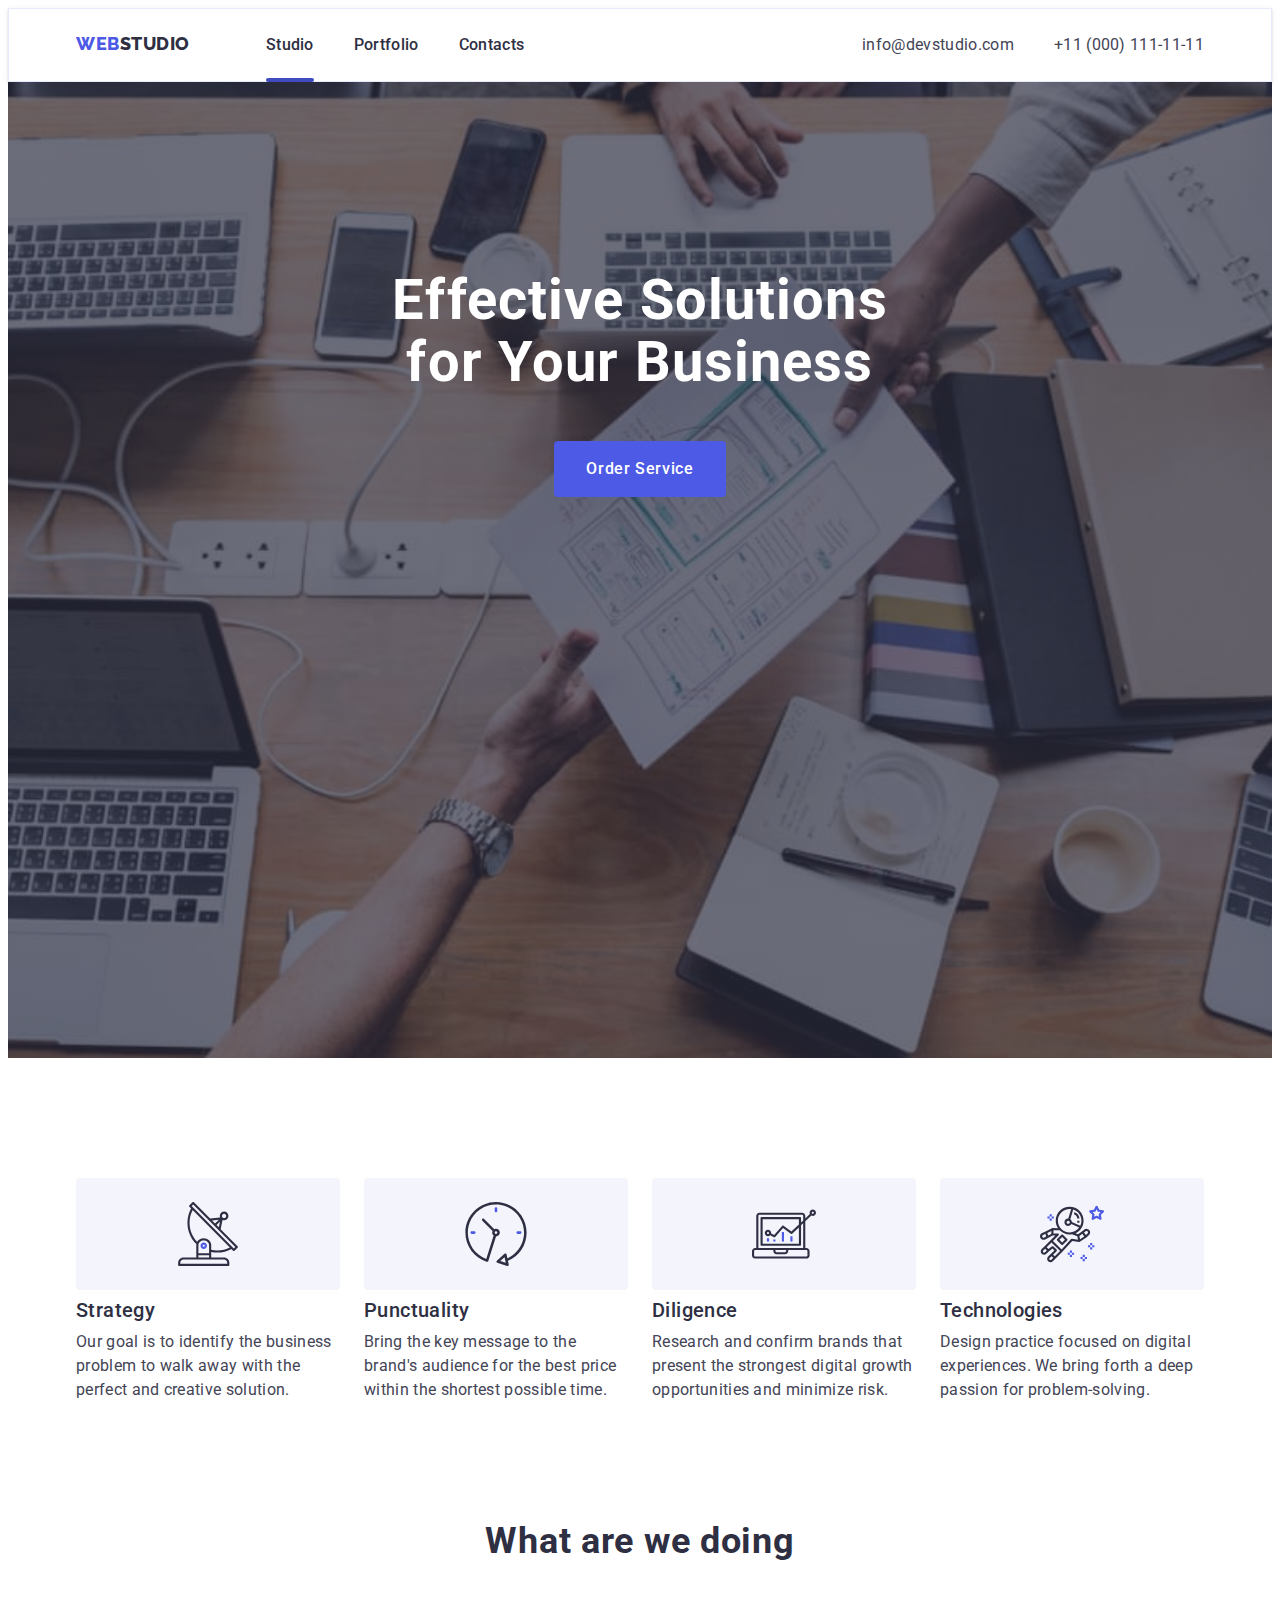
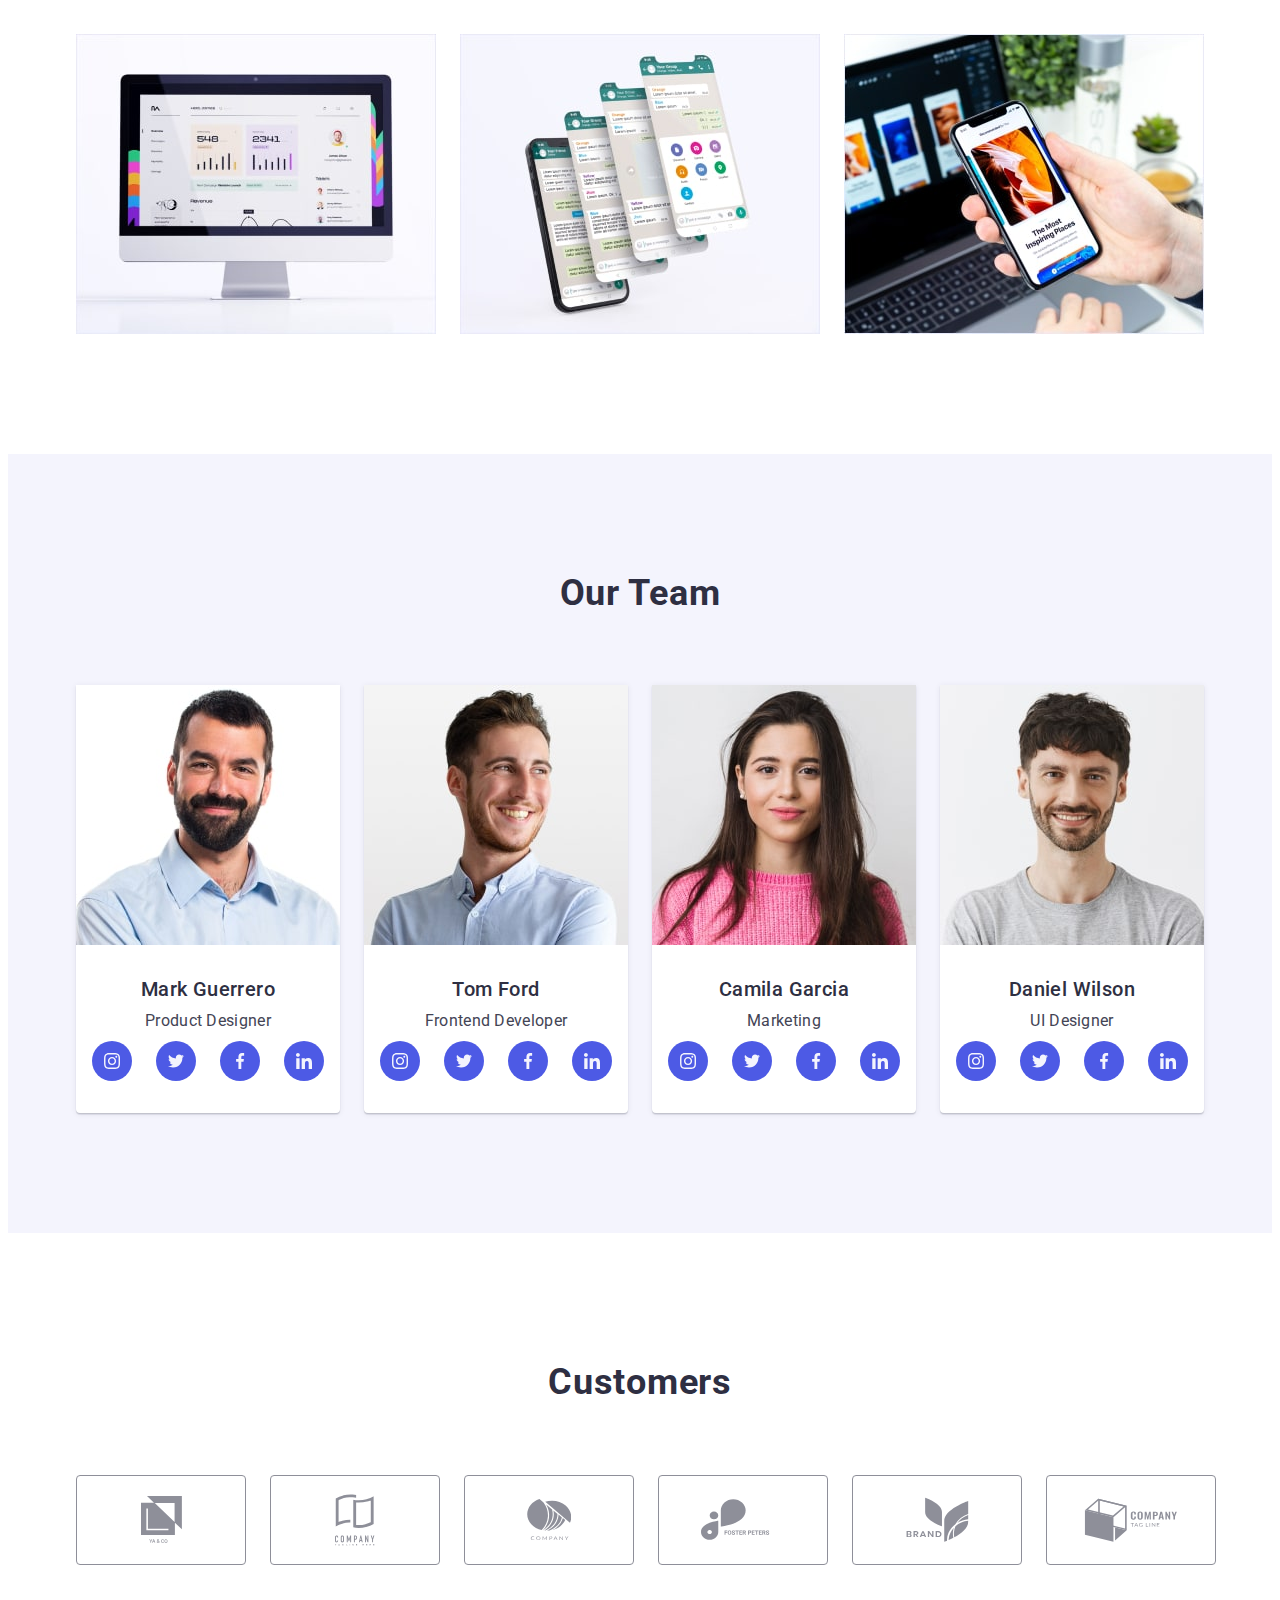
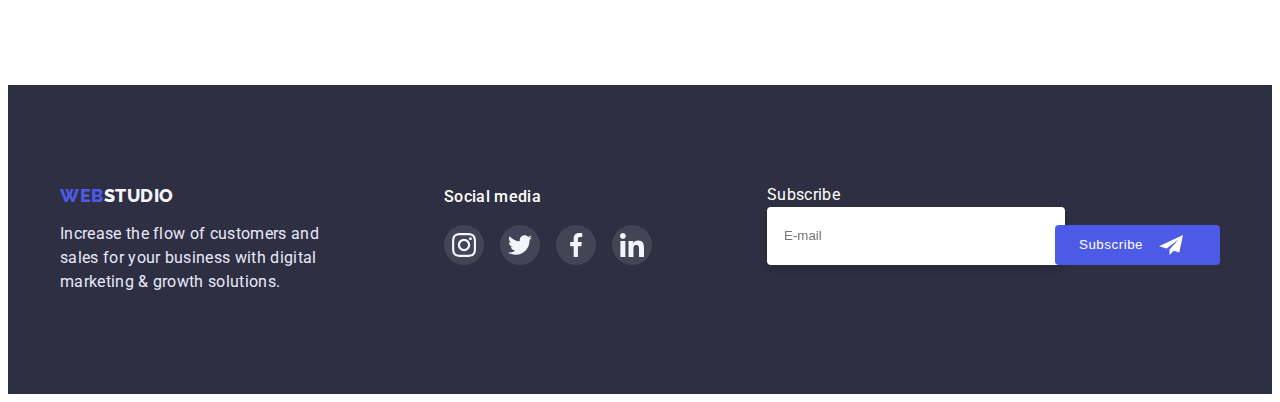
==== commit a151f748: "footer +" ====
--- a/index.html
+++ b/index.html
@@ -160,7 +160,8 @@
                         <use href="./images/symbol-defs.svg#icon-Check"></use>
                       </svg>
                     </span>
-                    I accept the terms and conditions of the Privacy Policy
+                    I accept the terms and conditions of the
+                    <span class="form-deco"> Privacy Policy</span>
                   </label>
                 </div>
                 <button type="submit" class="modal-send-button">Send</button>
@@ -573,6 +574,21 @@
             </li>
           </ul>
         </div>
+        <div class="footer-subscribe-box">
+          <p class="footer-subscribe-text">Subscribe</p>
+          <!-- <div class="footer-subtitle"> -->
+          <input class="footer-form" type="text" placeholder="E-mail" />
+
+          <!-- <a href=""> -->
+          <button class="footer-button" type="submit">
+            Subscribe
+            <svg class="footer-telega-logo" width="24" height="24">
+              <use href="./images/symbol-defs.svg#icon-Telegram"></use>
+            </svg>
+          </button>
+          <!-- </div> -->
+          <!-- </a> -->
+        </div>
       </div>
     </footer>
     <script src="./js/modal.js"></script>
--- a/css/styles.css
+++ b/css/styles.css
@@ -569,6 +569,13 @@
 
 .form-check:checked + .form-label-check::before {
   background: #404bbf;
+  transition: 250ms cubic-bezier(0.4, 0, 0.2, 1);
+}
+
+.form-deco {
+  color: #4d5ae5;
+  text-decoration: underline;
+  margin-left: 5px;
 }
 
 /* .form-label-check span {
@@ -1169,4 +1176,63 @@
   height: 24px;
 }
 
+.footer-subscribe-box {
+  position: relative;
+  width: 453px;
+  height: 80px;
+  display: flex;
+}
+
+.footer-subscribe-text {
+  position: absolute;
+  letter-spacing: 0.02em;
+  /* margin-bottom: 16px; */
+  color: #ffffff;
+}
+
+.footer-button {
+  position: absolute;
+  right: 0;
+  bottom: 0;
+  display: flex;
+  align-items: center;
+  text-align: center;
+  width: 165px;
+  height: 40px;
+  background: #4d5ae5;
+  border-radius: 4px;
+  letter-spacing: 0.04em;
+  color: #ffffff;
+  padding: 8px 24px;
+  border: none;
+  cursor: pointer;
+}
+
+.footer-button:hover {
+  background: #404bbf;
+  transition: 250ms cubic-bezier(0.4, 0, 0.2, 1);
+}
+
+.footer-telega-logo {
+  margin-left: 16px;
+}
+
+/* .footer-subtitle {
+  position: relative;
+  display: flex;
+  gap: 24px;
+} */
+
+.footer-form {
+  position: absolute;
+  left: 0;
+  bottom: 0;
+  width: 264px;
+  height: 40px;
+  border: 1px solid rgba(255, 255, 255, 0.3);
+  filter: drop-shadow(0px 4px 4px rgba(0, 0, 0, 0.15));
+  border-radius: 4px;
+  padding: 8px 16px;
+}
+
 /* /Footer */
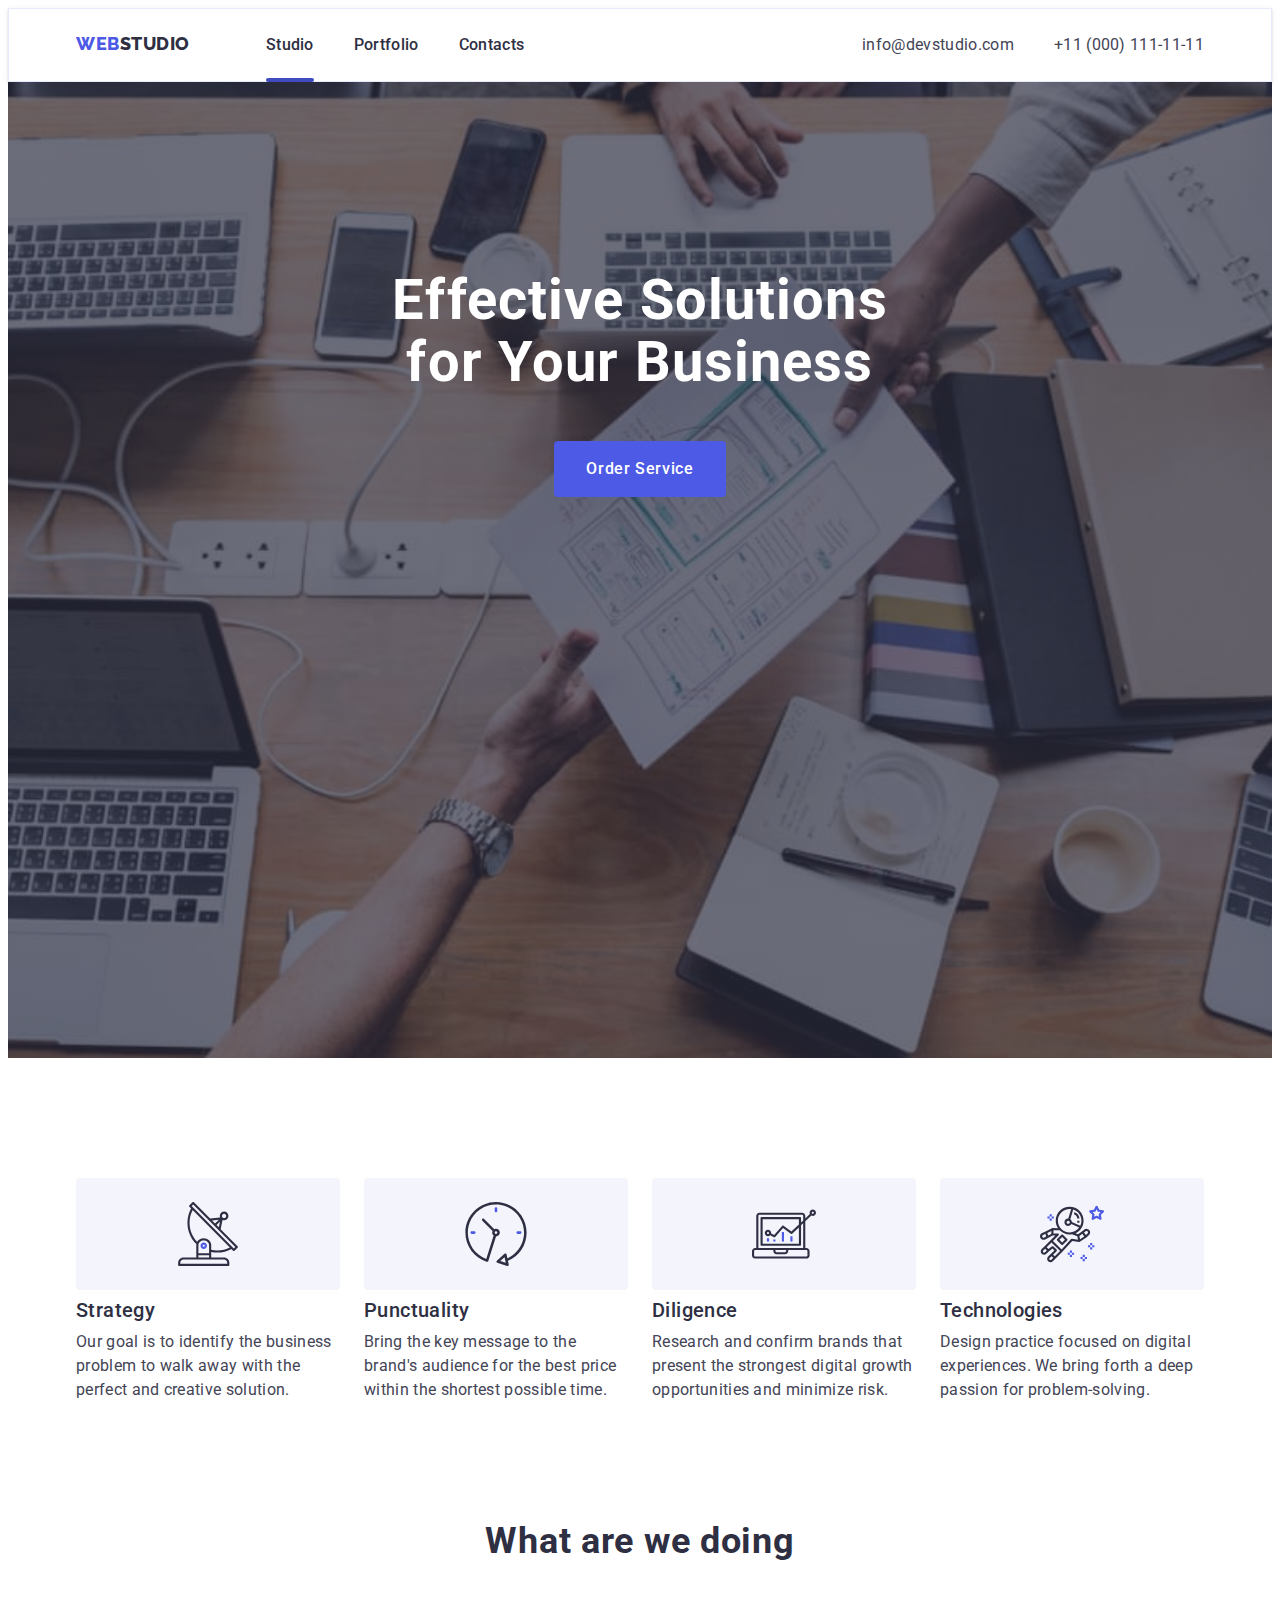
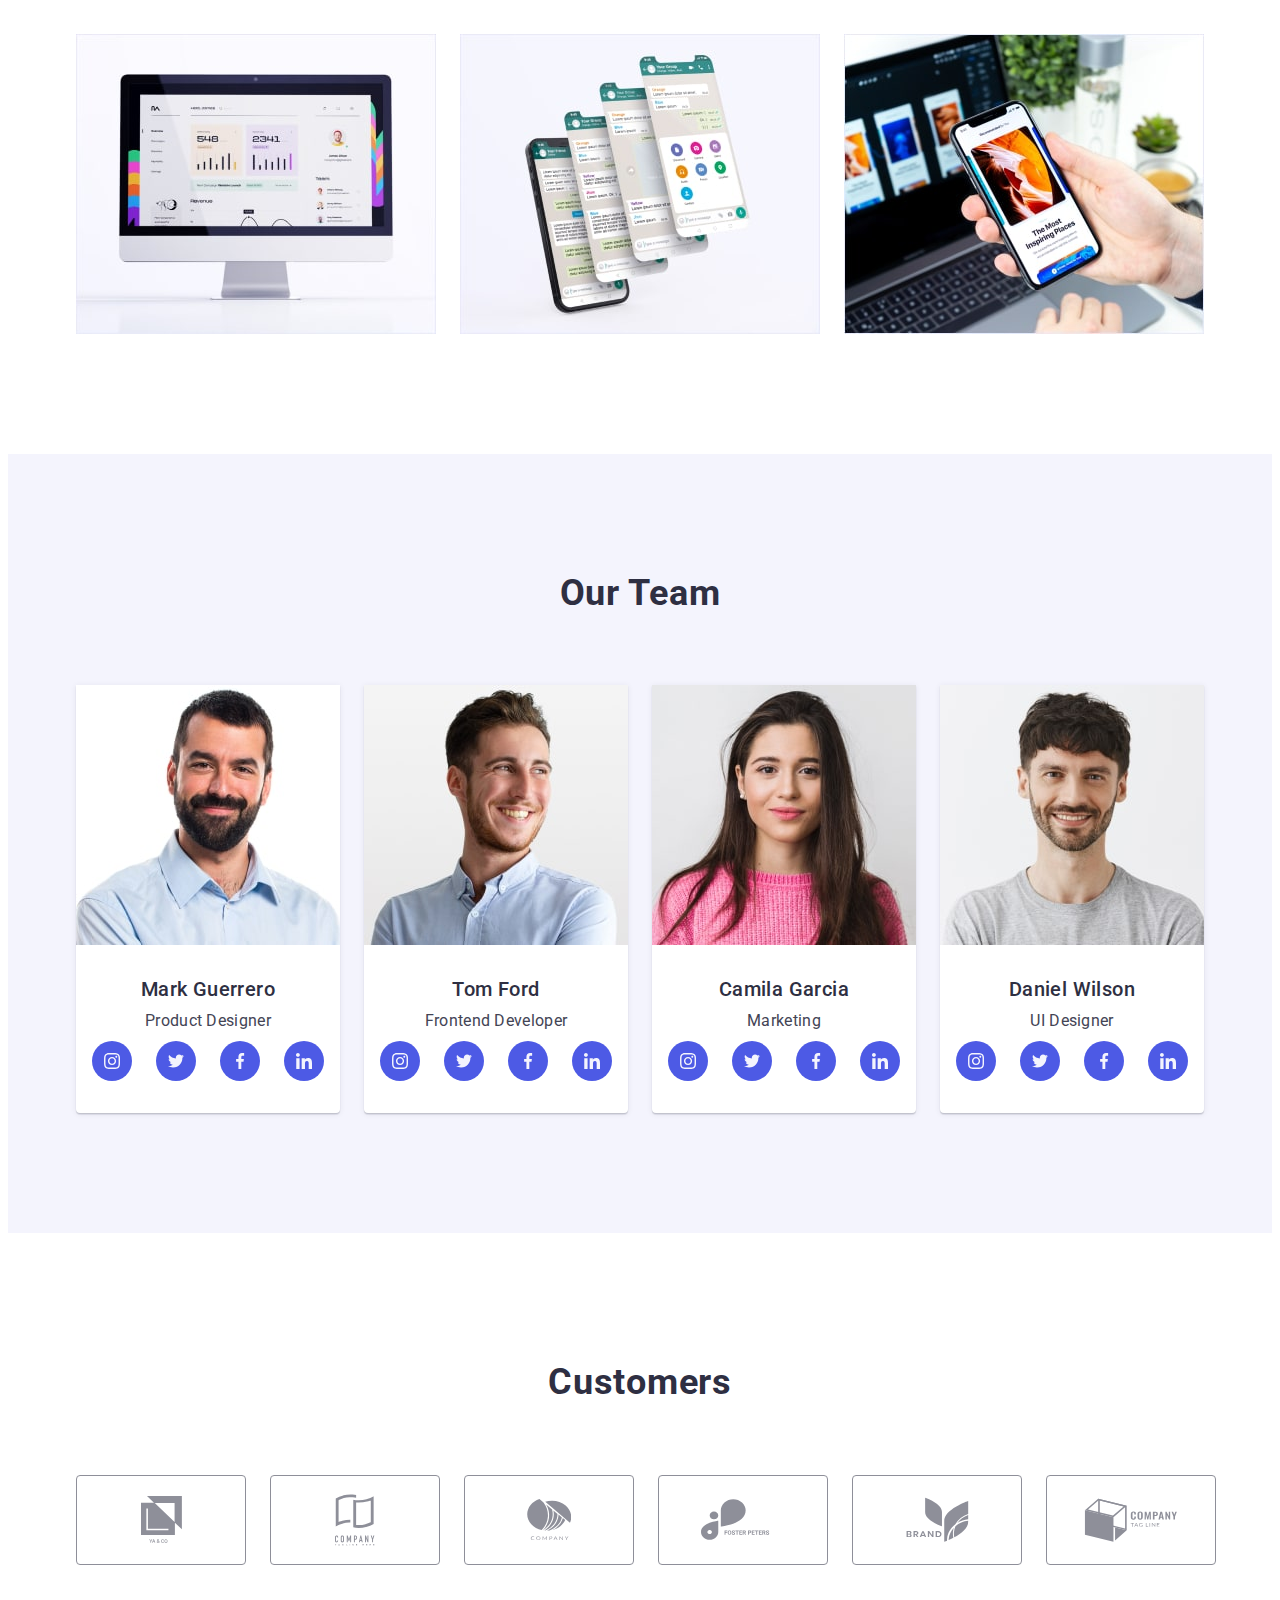
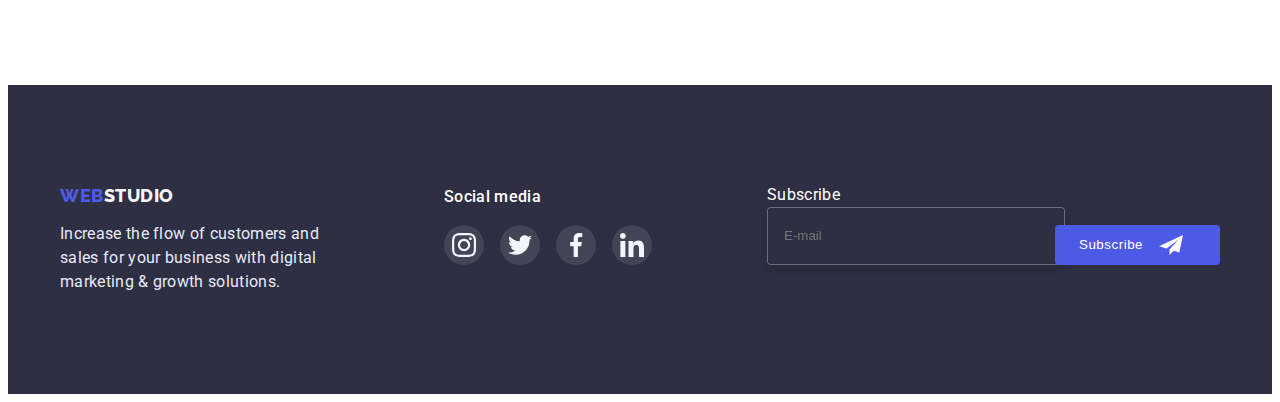
==== commit 980da525: "new modal done +-" ====
--- a/index.html
+++ b/index.html
@@ -82,88 +82,84 @@
                 Leave your contacts and we will call you back
               </h3>
               <form class="modal-form">
-                <div class="form-group">
-                  <label for="text" class="form-label"
-                    ><span class="span-label">Name</span>
-                    <div class="form-box">
-                      <input
-                        type="text"
-                        id="text"
-                        class="form-input-1"
-                        name="name"
-                        required
-                      />
-                      <svg class="form-icon-1" width="22" height="24">
-                        <use href="./images/symbol-defs.svg#icon-Frame"></use>
-                      </svg>
-                    </div>
-                  </label>
-                </div>
-                <div class="form-group">
-                  <label for="tel" class="form-label"
-                    ><span>Phone</span>
-                    <div class="form-box">
-                      <input
-                        type="tel"
-                        id="tel"
-                        class="form-input-2"
-                        name="phone"
-                        required
-                      />
-                      <svg class="form-icon-2" width="22" height="24">
-                        <use href="./images/symbol-defs.svg#icon-phone"></use>
-                      </svg>
-                    </div>
-                  </label>
-                </div>
-                <div class="form-group">
-                  <label for="email" class="form-label">
-                    <span>Email</span>
-                    <div class="form-box">
-                      <input
-                        type="email"
-                        id="email"
-                        class="form-input-3"
-                        name="email"
-                        required
-                      />
-                      <svg class="form-icon-3" width="22" height="24">
-                        <use
-                          href="./images/symbol-defs.svg#icon-email-black"
-                        ></use>
-                      </svg>
-                    </div>
-                  </label>
-                </div>
-                <label for="comment" class="text-area-label">
-                  <span>Comment</span>
-                  <div class="">
-                    <textarea
-                      name="comment"
-                      class="text-area"
-                      placeholder="Text input"
-                      id="comment"
-                    ></textarea>
-                  </div>
-                </label>
-                <div class="form-check-box">
+                <!-- <div class="form-group"> -->
+                <label for="text" class="form-label"
+                  ><span class="name-span">Name</span>
+                  <!-- <div class="form-box"> -->
                   <input
-                    type="checkbox"
-                    id="Policy"
-                    name="Policy"
-                    class="form-check visually-hidden"
+                    type="text"
+                    id="text"
+                    class="form-input-1"
+                    name="name"
                     required
                   />
-                  <label for="Policy" class="form-label-check">
-                    <span>
-                      <svg class="form-icon-check" width="10" height="8">
-                        <use href="./images/symbol-defs.svg#icon-Check"></use>
-                      </svg>
-                    </span>
-                    I accept the terms and conditions of the
-                    <span class="form-deco"> Privacy Policy</span>
-                  </label>
-                </div>
+                  <svg class="form-icon-1" width="22" height="24">
+                    <use href="./images/symbol-defs.svg#icon-Frame"></use>
+                  </svg>
+                  <!-- </div> -->
+                </label>
+                <!-- </div> -->
+                <!-- <div class="form-group"> -->
+                <label for="tel" class="form-label"
+                  ><span class="phone-span">Phone</span>
+                  <!-- <div class="form-box"> -->
+                  <input
+                    type="tel"
+                    id="tel"
+                    class="form-input-2"
+                    name="phone"
+                    required
+                  />
+                  <svg class="form-icon-2" width="22" height="24">
+                    <use href="./images/symbol-defs.svg#icon-phone"></use>
+                  </svg>
+                  <!-- </div> -->
+                </label>
+                <!-- </div> -->
+                <!-- <div class="form-group"> -->
+                <label for="email" class="form-label">
+                  <span class="email-span">Email</span>
+                  <!-- <div class="form-box"> -->
+                  <input
+                    type="email"
+                    id="email"
+                    class="form-input-3"
+                    name="email"
+                    required
+                  />
+                  <svg class="form-icon-3" width="22" height="24">
+                    <use href="./images/symbol-defs.svg#icon-email-black"></use>
+                  </svg>
+                  <!-- </div> -->
+                </label>
+                <!-- </div> -->
+                <label for="comment" class="text-area-label">
+                  <span class="text-comment">Comment</span>
+                  <textarea
+                    name="comment"
+                    class="text-area"
+                    placeholder="Text input"
+                    id="comment"
+                  ></textarea>
+                </label>
+                <!-- <div class="form-check-box"> -->
+                <input
+                  type="checkbox"
+                  id="Policy"
+                  name="Policy"
+                  class="form-check visually-hidden"
+                  required
+                />
+                <label for="Policy" class="form-label-check">
+                  <span>
+                    <svg class="form-icon-check" width="10" height="8">
+                      <use href="./images/symbol-defs.svg#icon-Check"></use>
+                    </svg>
+                  </span>
+                  I accept the terms and conditions of the
+                  <span class="form-deco"> Privacy Policy</span>
+                </label>
+                <!-- </div> -->
                 <button type="submit" class="modal-send-button">Send</button>
               </form>
             </div>
@@ -577,17 +573,23 @@
         <div class="footer-subscribe-box">
           <p class="footer-subscribe-text">Subscribe</p>
           <!-- <div class="footer-subtitle"> -->
-          <input class="footer-form" type="text" placeholder="E-mail" />
-
-          <!-- <a href=""> -->
-          <button class="footer-button" type="submit">
-            Subscribe
-            <svg class="footer-telega-logo" width="24" height="24">
-              <use href="./images/symbol-defs.svg#icon-Telegram"></use>
-            </svg>
-          </button>
-          <!-- </div> -->
-          <!-- </a> -->
+          <label for="Subscribe">
+            <input
+              class="footer-form"
+              id="Subscribe"
+              type="text"
+              placeholder="E-mail"
+            />
+          </label>
+          <a href="">
+            <button class="footer-button" type="submit">
+              Subscribe
+              <svg class="footer-telega-logo" width="24" height="24">
+                <use href="./images/symbol-defs.svg#icon-Telegram"></use>
+              </svg>
+            </button>
+            <!-- </div> -->
+          </a>
         </div>
       </div>
     </footer>
--- a/css/styles.css
+++ b/css/styles.css
@@ -46,7 +46,17 @@
 }
 
 .visually-hidden {
-  visibility: hidden;
+  position: absolute;
+  width: 1px;
+  height: 1px;
+  margin: -1px;
+  border: 0;
+  padding: 0;
+
+  white-space: nowrap;
+  clip-path: inset(100%);
+  clip: rect(0 0 0 0);
+  overflow: hidden;
 }
 
 /* ---------------  Header ----------*/
@@ -288,7 +298,6 @@
 .modal {
   position: absolute;
   width: 408px;
-  height: 576px;
   transform: translate(-50%, -50%);
   background: #fcfcfc;
   top: 374px;
@@ -310,6 +319,7 @@
   margin-left: auto;
   transition: 250ms cubic-bezier(0.4, 0, 0.2, 1);
   padding: 0;
+  cursor: pointer;
 }
 
 .modal-button:hover,
@@ -336,14 +346,6 @@
   display: flex;
   flex-direction: column;
   align-items: center;
-}
-
-.form-box {
-  position: relative;
-}
-
-.form-group {
-  margin-bottom: 8px;
 }
 
 .text-form {
@@ -378,9 +380,13 @@
 
 .form-icon-1 {
   position: absolute;
-  left: 18px;
-  top: 20%;
-  /* transform: translate(-50%); */
+  left: 16px;
+  bottom: 8px;
+}
+
+.name-span {
+  display: block;
+  margin-bottom: 4px;
 }
 
 .form-input-2 {
@@ -411,8 +417,13 @@
 
 .form-icon-2 {
   position: absolute;
-  left: 15px;
-  top: 20%;
+  left: 16px;
+  bottom: 8px;
+}
+
+.phone-span {
+  display: block;
+  margin-bottom: 4px;
 }
 
 /* .form-input-2:valid {
@@ -420,6 +431,7 @@
 } */
 
 .form-input-3 {
+  position: relative;
   width: 100%;
   height: 40px;
   border: 1px solid rgba(33, 33, 33, 0.2);
@@ -447,11 +459,17 @@
 
 .form-icon-3 {
   position: absolute;
-  left: 14px;
-  top: 20%;
+  left: 16px;
+  bottom: 8px;
+}
+
+.email-span {
+  display: block;
+  margin-bottom: 4px;
 }
 
 .text-area {
+  position: relative;
   width: 100%;
   height: 120px;
   border: 1px solid rgba(33, 33, 33, 0.2);
@@ -502,13 +520,10 @@
   background: #404bbf;
 }
 
-/* .span-label {
-  display: block;
-} */
-
-.form-label span {
+.form-label {
+  position: relative;
   width: 360px;
-  margin-bottom: 4px;
+  margin-bottom: 8px;
   color: #8e8f99;
   letter-spacing: 0.04em;
   font-family: "Roboto";
@@ -529,19 +544,24 @@
   font-size: 12px;
   line-height: 1.16;
   display: block;
+  margin-bottom: 16px;
+}
+
+.text-comment {
+  display: block;
+  margin-bottom: 4px;
 }
 
 .form-check-box {
 }
 
 .form-check {
-  position: relative;
 }
 
 .form-icon-check {
   position: absolute;
   left: 26px;
-  bottom: 102px;
+  bottom: 107px;
   fill: #ffffff;
 }
 
@@ -1208,7 +1228,8 @@
   cursor: pointer;
 }
 
-.footer-button:hover {
+.footer-button:hover,
+.footer-button:focus {
   background: #404bbf;
   transition: 250ms cubic-bezier(0.4, 0, 0.2, 1);
 }
@@ -1233,6 +1254,8 @@
   filter: drop-shadow(0px 4px 4px rgba(0, 0, 0, 0.15));
   border-radius: 4px;
   padding: 8px 16px;
+  background: #2e2f42;
+  color: rgba(255, 255, 255, 0.6);
 }
 
 /* /Footer */
